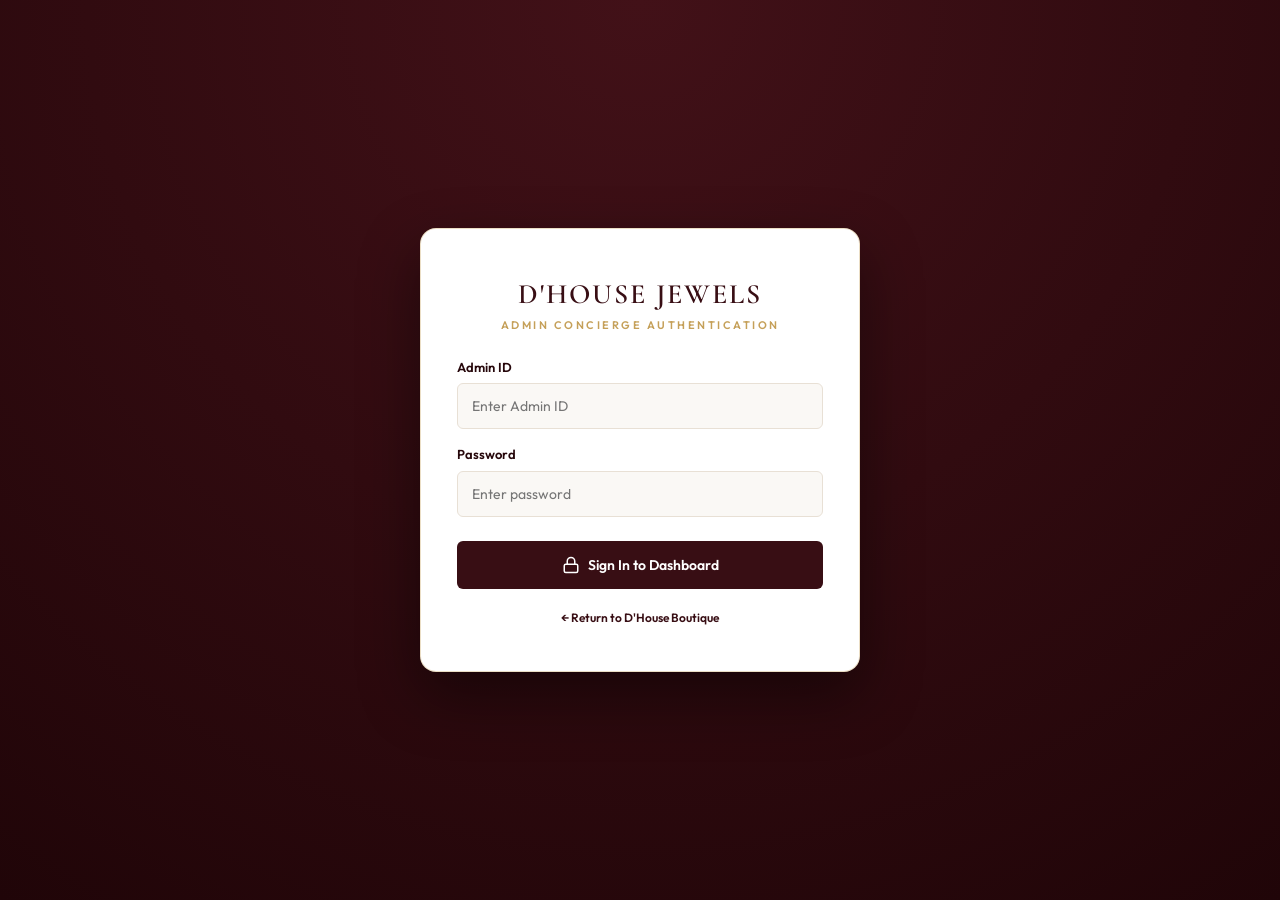
==== admin/index.html @ da62534f "today" ====
<!DOCTYPE html>
<html lang="en">
<head>
  <meta charset="UTF-8">
  <meta http-equiv="refresh" content="0; url=../admin.html">
  <title>Redirecting to Admin Portal...</title>
  <script>
    window.location.replace('../admin.html');
  </script>
</head>
<body style="background: #350e13; color: #ffffff; font-family: sans-serif; display: flex; align-items: center; justify-content: center; height: 100vh;">
  <p>Opening D'House Jewels Admin Portal... <a href="../admin.html" style="color: #c5a059;">Click here if not redirected</a>.</p>
</body>
</html>
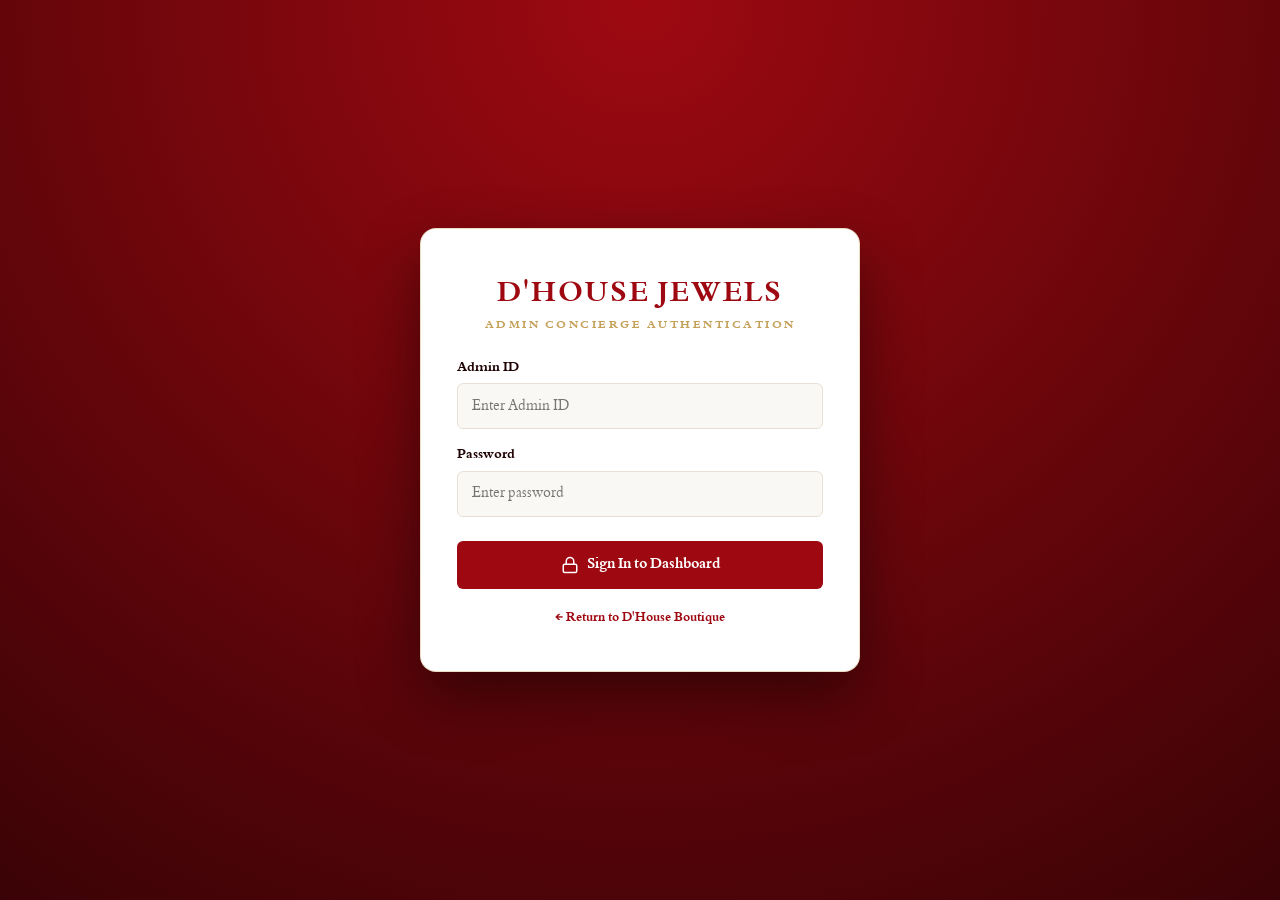
==== commit 0a8817a8: "1/1 updated" ====
--- a/admin/index.html
+++ b/admin/index.html
@@ -8,7 +8,7 @@
     window.location.replace('../admin.html');
   </script>
 </head>
-<body style="background: #350e13; color: #ffffff; font-family: sans-serif; display: flex; align-items: center; justify-content: center; height: 100vh;">
+<body style="background: #9E0911; color: #ffffff; font-family: sans-serif; display: flex; align-items: center; justify-content: center; height: 100vh;">
   <p>Opening D'House Jewels Admin Portal... <a href="../admin.html" style="color: #c5a059;">Click here if not redirected</a>.</p>
 </body>
 </html>
